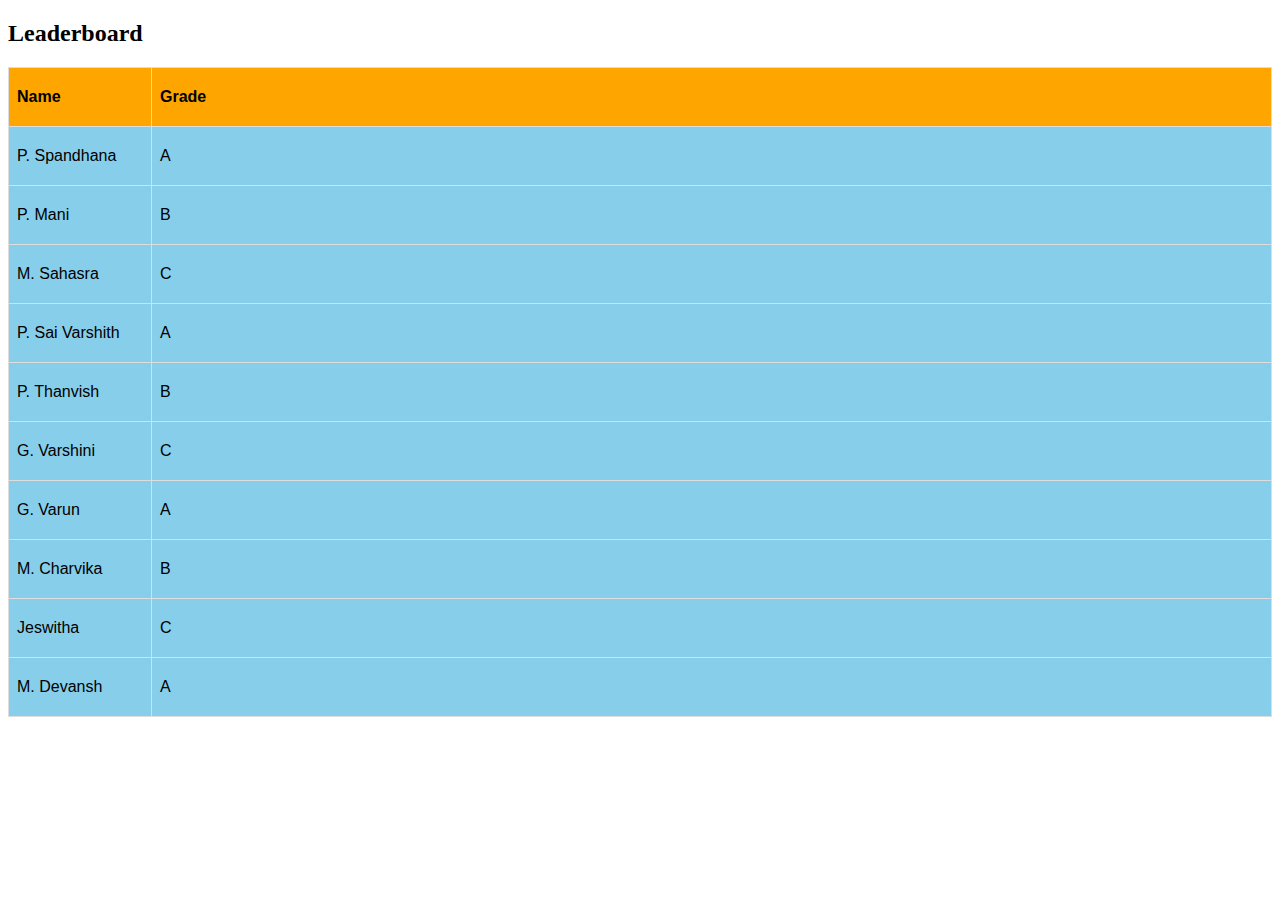
==== index.html @ e74e8256 "file name change" ====
<!DOCTYPE html>
<html lang="en">
<head>
<meta charset="UTF-8">
<meta name="viewport" content="width=device-width, initial-scale=1.0">
<title>Leaderboard</title>
<style>
  /* CSS for leaderboard */
  #leaderboard {
    font-family: Arial, sans-serif;
    border-collapse: collapse;
    width: 100%;
    text-align:center;
  }
  #leaderboard th, #leaderboard td {
    border: 1px solid #ddd;
    padding: 8px;
    text-align: left;
    height:42px;
    background-color: #87CEEB;
  }
  #leaderboard th {
    background-color: #FFA500;
    text-align:left;
  }
  /* Adjust column widths */
  #leaderboard th:first-child,
  #leaderboard td:first-child {
    width: 10vw;
  }
  #leaderboard th:last-child,
  #leaderboard td:last-child {
    width: 90vw;
  }
</style>
</head>
<body>

<h2>Leaderboard</h2>

<table id="leaderboard">
  <thead>
    <tr>
      <th>Name</th>
      <th>Grade</th>
    </tr>
  </thead>
  <tbody id="leaderboard-body">
    <!-- Leaderboard rows will be dynamically added here -->
  </tbody>
</table>

<script>
  // JavaScript to populate the leaderboard
  let students = [
   { name: "P. Spandhana", grade: "A"},
    { name: "P. Mani", grade: "B"},
    { name: "M. Sahasra", grade: "C"},
    { name: "P. Sai Varshith", grade: "A"},
    { name: "P. Thanvish", grade: "B"},
    { name: "G. Varshini", grade: "C"},
    { name: "G. Varun", grade: "A"},
    { name: "M. Charvika", grade: "B"},
    { name: "Jeswitha", grade: "C"},
    { name: "M. Devansh", grade: "A"}
  ];

  const leaderboardBody = document.getElementById('leaderboard-body');

  // Function to render leaderboard
  function renderLeaderboard() {
    leaderboardBody.innerHTML = ''; // Clear previous content
    // Render leaderboard
    students.forEach((student, index) => {
      const row = document.createElement('tr');
      row.innerHTML = `
        <td>${student.name}</td>
        <td contenteditable="true" onBlur="updateData(${index}, 'grade', this.innerText)">${student.grade}</td>
      `;
      leaderboardBody.appendChild(row);
    });
  }

  // Render leaderboard on page load
  renderLeaderboard();
</script>

</body>
</html>
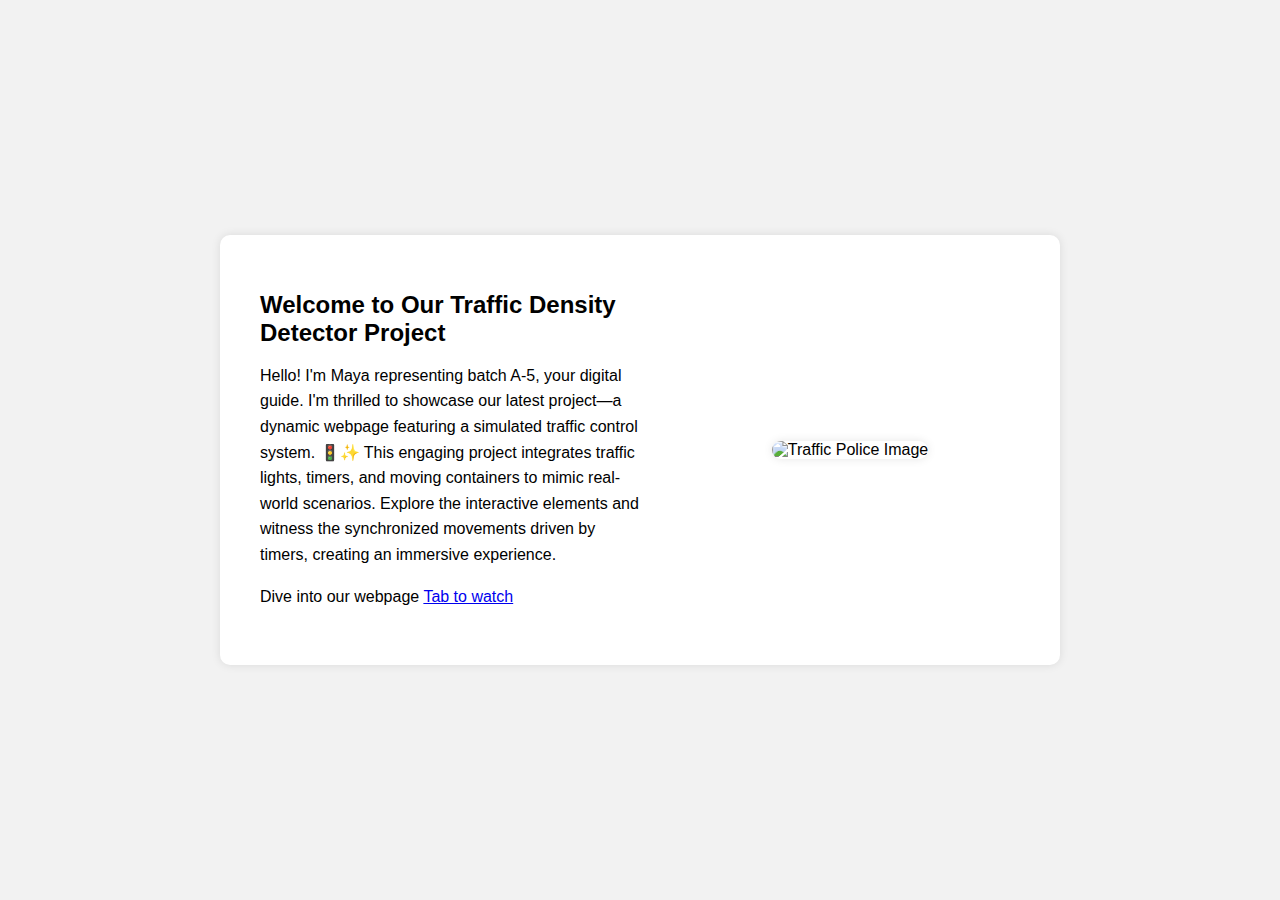
==== commit 1f8e5f62: "Add files via upload" ====
--- a/index.html
+++ b/index.html
@@ -1,89 +1,72 @@
-<!DOCTYPE html>
-<html lang="en">
-<head>
-<meta charset="UTF-8">
-<meta name="viewport" content="width=device-width, initial-scale=1.0">
-<title>Leaderboard</title>
-<style>
-  /* CSS for leaderboard */
-  #leaderboard {
-    font-family: Arial, sans-serif;
-    border-collapse: collapse;
-    width: 100%;
-    text-align:center;
-  }
-  #leaderboard th, #leaderboard td {
-    border: 1px solid #ddd;
-    padding: 8px;
-    text-align: left;
-    height:42px;
-    background-color: #87CEEB;
-  }
-  #leaderboard th {
-    background-color: #FFA500;
-    text-align:left;
-  }
-  /* Adjust column widths */
-  #leaderboard th:first-child,
-  #leaderboard td:first-child {
-    width: 10vw;
-  }
-  #leaderboard th:last-child,
-  #leaderboard td:last-child {
-    width: 90vw;
-  }
-</style>
-</head>
-<body>
-
-<h2>Leaderboard</h2>
-
-<table id="leaderboard">
-  <thead>
-    <tr>
-      <th>Name</th>
-      <th>Grade</th>
-    </tr>
-  </thead>
-  <tbody id="leaderboard-body">
-    <!-- Leaderboard rows will be dynamically added here -->
-  </tbody>
-</table>
-
-<script>
-  // JavaScript to populate the leaderboard
-  let students = [
-   { name: "P. Spandhana", grade: "A"},
-    { name: "P. Mani", grade: "B"},
-    { name: "M. Sahasra", grade: "C"},
-    { name: "P. Sai Varshith", grade: "A"},
-    { name: "P. Thanvish", grade: "B"},
-    { name: "G. Varshini", grade: "C"},
-    { name: "G. Varun", grade: "A"},
-    { name: "M. Charvika", grade: "B"},
-    { name: "Jeswitha", grade: "C"},
-    { name: "M. Devansh", grade: "A"}
-  ];
-
-  const leaderboardBody = document.getElementById('leaderboard-body');
-
-  // Function to render leaderboard
-  function renderLeaderboard() {
-    leaderboardBody.innerHTML = ''; // Clear previous content
-    // Render leaderboard
-    students.forEach((student, index) => {
-      const row = document.createElement('tr');
-      row.innerHTML = `
-        <td>${student.name}</td>
-        <td contenteditable="true" onBlur="updateData(${index}, 'grade', this.innerText)">${student.grade}</td>
-      `;
-      leaderboardBody.appendChild(row);
-    });
-  }
-
-  // Render leaderboard on page load
-  renderLeaderboard();
-</script>
-
-</body>
-</html>
+<!DOCTYPE html>
+<html>
+<head>
+  <title>Traffic Control Project</title>
+  <style>
+    body {
+      font-family: Arial, sans-serif;
+      margin: 0;
+      padding: 0;
+      background-color: #f2f2f2;
+    }
+    .container {
+      display: flex;
+      align-items: center;
+      justify-content: center;
+      height: 100vh;
+    }
+    .content {
+      display: flex;
+      align-items: center;
+      justify-content: space-around;
+      max-width: 800px;
+      padding: 20px;
+      background-color: #fff;
+      border-radius: 10px;
+      box-shadow: 0 0 10px rgba(0, 0, 0, 0.1);
+    }
+    .text {
+      flex: 1;
+      padding: 20px;
+    }
+    .text h1 {
+      font-size: 24px;
+      margin-bottom: 10px;
+    }
+    .text p {
+      font-size: 16px;
+      line-height: 1.6;
+    }
+    .image {
+      flex: 1;
+      display: flex;
+      align-items: center;
+      justify-content: center;
+    }
+    .image img {
+      max-width: 100%;
+      height: auto;
+      border-radius: 10px;
+      box-shadow: 0 0 10px rgba(0, 0, 0, 0.1);
+    }
+  </style>
+</head>
+<body>
+  <div class="container">
+    <div class="content">
+      <div class="text">
+        <h1>Welcome to Our Traffic Density Detector Project</h1>
+        <p>
+          Hello! I'm Maya representing batch A-5, your digital guide. I'm thrilled to showcase our latest project—a dynamic webpage featuring a simulated traffic control system. 🚦✨ This engaging project integrates traffic lights, timers, and moving containers to mimic real-world scenarios. Explore the interactive elements and witness the synchronized movements driven by timers, creating an immersive experience.
+        </p>
+        <p>
+          Dive into our webpage <a href="C:\Users\ssaik\Desktop\level_up\Code\src\components\Home">Tab to watch</a>
+        </p>
+      </div>
+      <div class="image">
+        <img src="C:\Users\ssaik\Downloads\trafficpolic-removebg-preview.png" alt="Traffic Police Image">
+      </div>
+    </div>
+  </div>
+</body>
+</html>
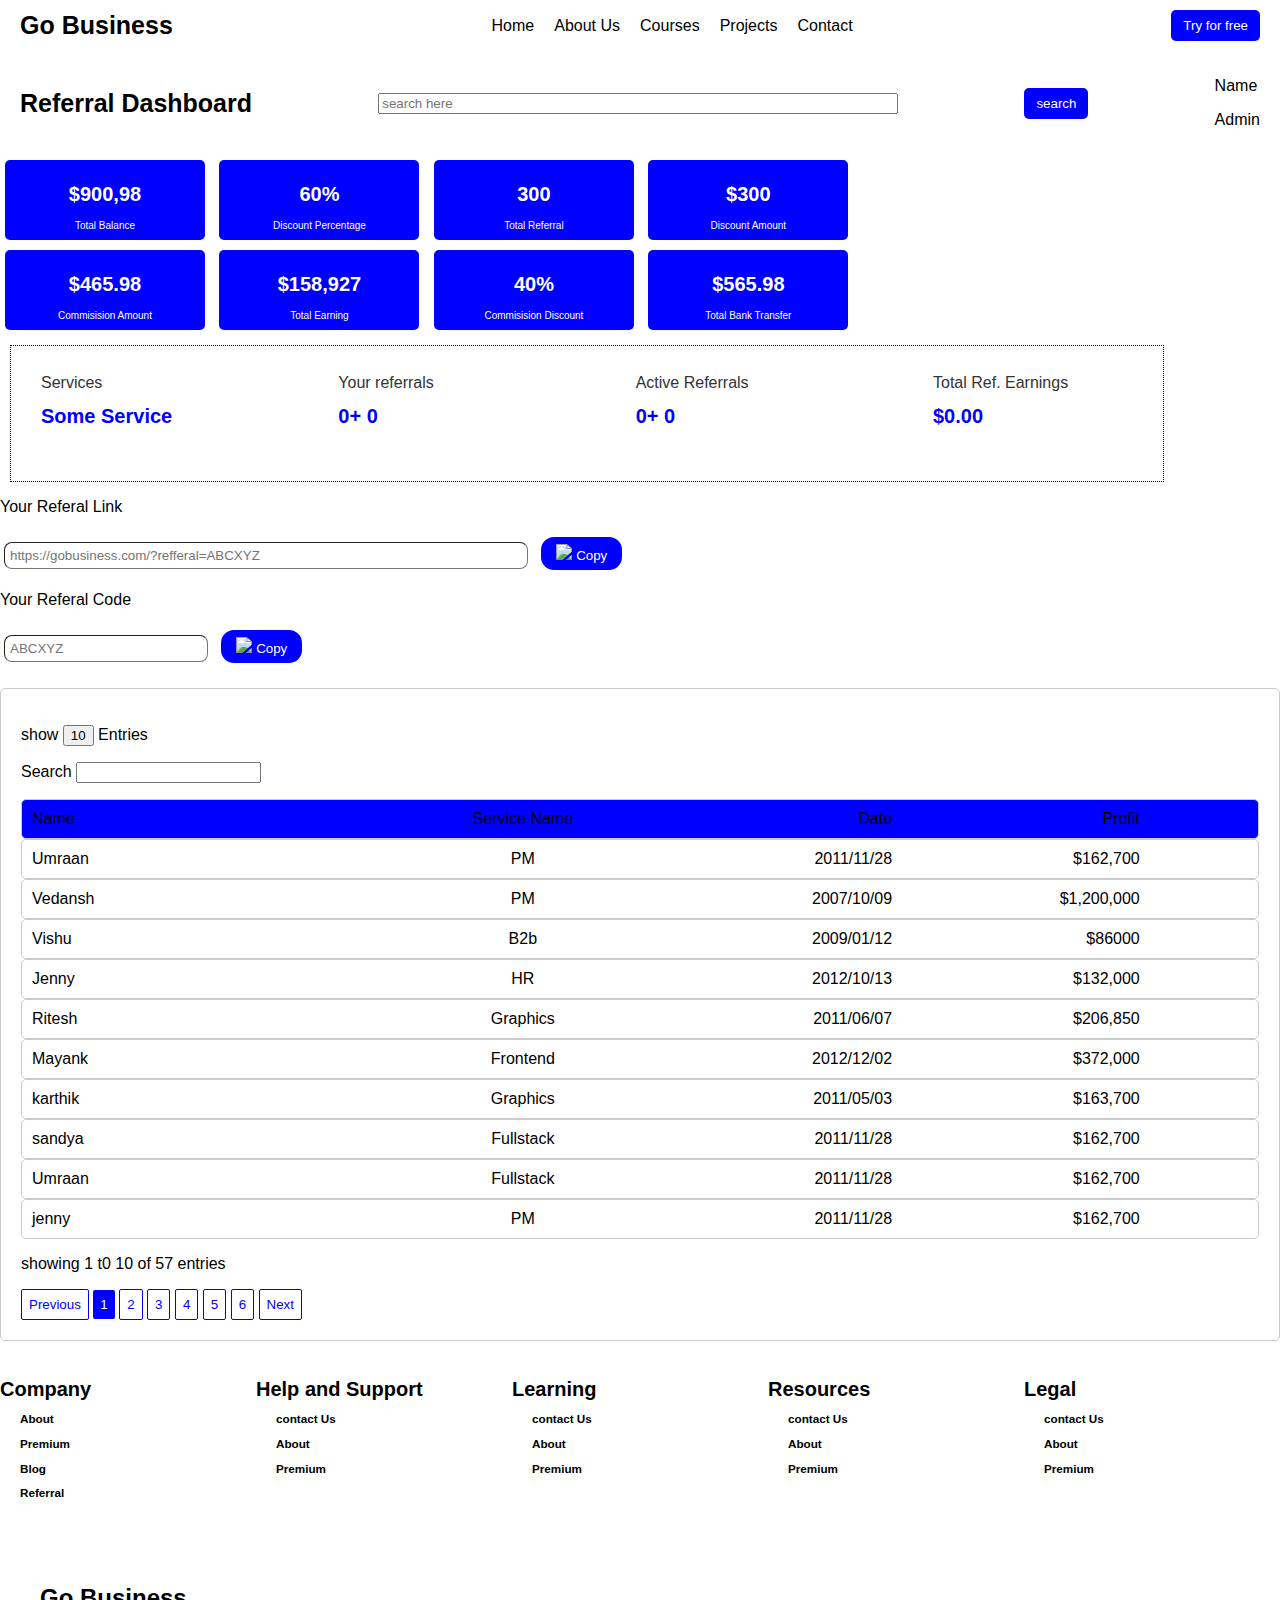
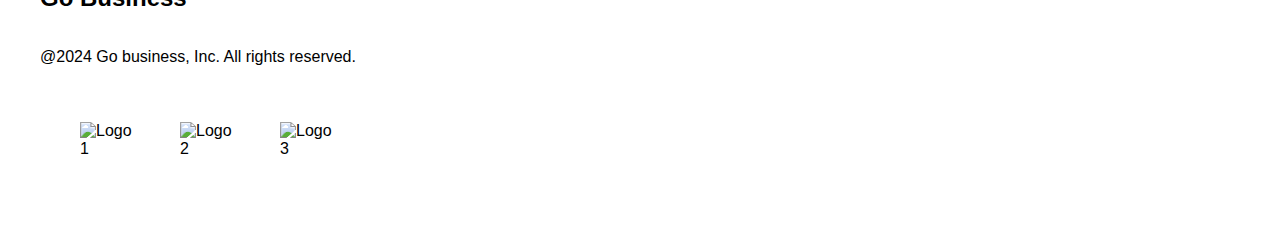
==== commit 72259342: "internal changes" ====
--- a/index.html
+++ b/index.html
@@ -1,72 +1,523 @@
-<!DOCTYPE html>
-<html>
-<head>
-  <title>Traffic Control Project</title>
-  <style>
-    body {
-      font-family: Arial, sans-serif;
-      margin: 0;
-      padding: 0;
-      background-color: #f2f2f2;
-    }
-    .container {
-      display: flex;
-      align-items: center;
-      justify-content: center;
-      height: 100vh;
-    }
-    .content {
-      display: flex;
-      align-items: center;
-      justify-content: space-around;
-      max-width: 800px;
-      padding: 20px;
-      background-color: #fff;
-      border-radius: 10px;
-      box-shadow: 0 0 10px rgba(0, 0, 0, 0.1);
-    }
-    .text {
-      flex: 1;
-      padding: 20px;
-    }
-    .text h1 {
-      font-size: 24px;
-      margin-bottom: 10px;
-    }
-    .text p {
-      font-size: 16px;
-      line-height: 1.6;
-    }
-    .image {
-      flex: 1;
-      display: flex;
-      align-items: center;
-      justify-content: center;
-    }
-    .image img {
-      max-width: 100%;
-      height: auto;
-      border-radius: 10px;
-      box-shadow: 0 0 10px rgba(0, 0, 0, 0.1);
-    }
-  </style>
-</head>
-<body>
-  <div class="container">
-    <div class="content">
-      <div class="text">
-        <h1>Welcome to Our Traffic Density Detector Project</h1>
-        <p>
-          Hello! I'm Maya representing batch A-5, your digital guide. I'm thrilled to showcase our latest project—a dynamic webpage featuring a simulated traffic control system. 🚦✨ This engaging project integrates traffic lights, timers, and moving containers to mimic real-world scenarios. Explore the interactive elements and witness the synchronized movements driven by timers, creating an immersive experience.
-        </p>
-        <p>
-          Dive into our webpage <a href="C:\Users\ssaik\Desktop\level_up\Code\src\components\Home">Tab to watch</a>
-        </p>
-      </div>
-      <div class="image">
-        <img src="C:\Users\ssaik\Downloads\trafficpolic-removebg-preview.png" alt="Traffic Police Image">
-      </div>
-    </div>
-  </div>
-</body>
-</html>
+<!DOCTYPE html>
+<html>
+<head>
+    <meta charset="UTF-8">
+    <meta name="viewport" content="width=device-width, initial-scale=1.0">
+    <title>Referral Dashboard</title>
+    <link rel="stylesheet" href="styles.css">
+  <style>
+    .bottom-section {
+    display: flex;
+    flex-wrap: wrap;
+    justify-content: space-between;
+}
+
+.bottom-heading {
+    flex: 1 1 20%;
+    margin-bottom: 20px;
+}
+
+.bottom-heading h2 {
+    margin-bottom: 10px;
+    font-size: 20px;
+}
+
+.subheadings {
+    padding-left: 20px;
+    font-size: 10px;
+}
+
+.subheadings h3 {
+    margin-bottom: 5px;
+}
+
+.bottom-footer {
+    flex-basis: 100%;
+    margin: 40px;
+    display: flex;
+    flex-direction: column;
+    justify-content: center;
+}
+
+.logos-container {
+    display: flex;
+    margin: 20px;
+}
+
+.logos-container img {
+    width: 30%;
+    max-width: 60px;
+    padding: 20px;
+}
+
+body {
+    margin: 0;
+    padding: 0;
+    font-family: Arial, sans-serif;
+}
+
+.navbar {
+    color: black;
+    display: flex;
+    justify-content: space-between;
+    align-items: center;
+    padding: 10px 20px;
+}
+
+.navbar-heading {
+    margin: 0;
+    font-size: 25px;
+}
+
+.navbar-button {
+    background-color: blue;
+    color: #fff;
+    border: none;
+    padding: 8px 12px;
+    border-radius: 5px;
+    cursor: pointer;
+}
+
+.navbar-button:hover {
+    background-color: #c82333;
+}
+
+.navbar-list {
+    list-style-type: none;
+    margin: 0;
+    padding: 0;
+    display: flex;
+    float: right;
+    color: black;
+}
+
+.navbar-item {
+    margin-right: 20px;
+}
+
+.navbar-item:last-child {
+    margin-right: 0;
+}
+
+.navbar-item a {
+    color: black;
+    text-decoration: none;
+}
+
+.navbar-item a:hover {
+    text-decoration: underline;
+}
+
+.dashboard {
+    margin: 20px auto;
+    padding: 20px;
+    border: 1px solid #ccc;
+    border-radius: 5px;
+}
+
+.dashboard h2 {
+    text-align: center;
+}
+
+.dashboard-list {
+    list-style-type: none;
+    padding: 0;
+}
+
+.dashboard-item {
+    border: 1px solid #ccc;
+    border-radius: 5px;
+    padding: 10px;
+    margin-bottom: 0px;
+}
+
+.dashboard-main-item {
+    border: 1px solid #ccc;
+    border-radius: 5px;
+    padding: 10px;
+    margin-bottom: 0px;
+    background-color: blue;
+}
+
+.service-name {
+    display: inline-block;
+    width: 30%;
+}
+
+.date,
+.profit {
+    display: inline-block;
+    width: 20%;
+    text-align: center;
+}
+
+.profit {
+    text-align: right;
+}
+
+.heading {
+    background-color: blue;
+}
+
+.pre-btn {
+    background-color: transparent;
+    border-style: solid;
+    border-color: blue;
+    color: blue;
+    padding: 7px;
+    border-width: 1px;
+    border-radius: 2px;
+}
+
+.one-btn {
+    background-color: blue;
+    color: #ffffff;
+    padding: 7px;
+    border-width: 0px;
+    border-radius: 2px;
+}
+
+.referal-link-input {
+    padding-right: 5px;
+    border-radius: 8px;
+    padding: 5px;
+    border-width: 1px;
+    width: 40%;
+    margin: 4px;
+}
+
+.referal-code-input {
+    padding-right: 5px;
+    border-radius: 8px;
+    padding: 5px;
+    border-width: 1px;
+    width: 15%;
+    margin: 4px;
+}
+
+.copy-btn {
+    background-color: blue;
+    color: #ffffff;
+    padding: 7px;
+    border-width: 0px;
+    border-radius: 13px;
+    padding-right: 15px;
+    padding-left: 15px;
+    margin: 5px;
+}
+
+.button {
+    padding: 10px 20px;
+    margin: 5px;
+    font-size: 10px;
+    border: none;
+    cursor: pointer;
+    background-color: blue;
+    color: #ffffff;
+    border-radius: 5px;
+    height: 80px;
+    width: 200px;
+}
+
+
+.dotted-container {
+    width: 90vw;
+    height: 15vh;
+    border: 1px dotted black;
+    display: flex;
+    justify-content: space-between;
+    align-items: center;
+    margin: 10px;
+}
+
+.small-container {
+    padding: 10px 20px;
+    margin: 10px;
+    font-size: 16px;
+    border: none;
+    cursor: pointer;
+    color: #333;
+    border-radius: 5px;
+    height: 80px;
+    width: 200px;
+}
+
+.head {
+    color: blue;
+    font-size: 20px;
+}
+
+@media only screen and (max-width: 768px) {
+    .navbar-list {
+        display: none;
+    }
+
+    .navbar-button {
+        margin-left: auto;
+    }
+
+    .navbar-heading {
+        font-size: 20px;
+    }
+}
+  </style>
+</head>
+
+<body>
+    <nav class="navbar">
+        <h1 class="navbar-heading">Go Business</h1>
+        <ul class="navbar-list">
+            <li class="navbar-item"><a href="#">Home</a></li>
+            <li class="navbar-item"><a href="#">About Us</a></li>
+            <li class="navbar-item"><a href="#">Courses</a></li>
+            <li class="navbar-item"><a href="#">Projects</a></li>
+            <li class="navbar-item"><a href="#">Contact</a></li>
+        </ul>
+        <button class="navbar-button">Try for free</button>
+    </nav>
+
+    <nav class="navbar">
+        <h1 class="navbar-heading">Referral Dashboard</h1>
+        <input placeholder="search here" style="width:40vw;" />
+        <button class="navbar-button">search</button>
+        <div>
+            <p>Name</p>
+            <p>Admin</p>
+        </div>
+    </nav>
+
+    <div>
+        <div class="button-row">
+            <button class="button">
+                <h1>$900,98</h1>
+                <p>Total Balance</p>
+            </button>
+            <button class="button">
+                <h1>60%</h1>
+                <p>Discount Percentage</p>
+            </button>
+            <button class="button">
+                <h1>300</h1>
+                <p>Total Referral</p>
+            </button>
+            <button class="button">
+                <h1>$300</h1>
+                <p>Discount Amount</p>
+            </button>
+        </div>
+        <div class="button-row">
+            <button class="button">
+                <h1>$465.98</h1>
+                <p>Commisision Amount</p>
+            </button>
+            <button class="button">
+                <h1>$158,927</h1>
+                <p>Total Earning</p>
+            </button>
+            <button class="button">
+                <h1>40%</h1>
+                <p>Commisision Discount</p>
+            </button>
+            <button class="button">
+                <h1>$565.98</h1>
+                <p>Total Bank Transfer</p>
+            </button>
+        </div>
+    </div>
+
+
+    <div>
+        <div class="dotted-container">
+            <div class="small-container">Services
+                <h1 class="head">Some Service</h1>
+            </div>
+            <div class="small-container">Your referrals
+                <h1 class="head">0+ 0</h1>
+            </div>
+            <div class="small-container">Active Referrals
+                <h1 class="head">0+ 0</h1>
+            </div>
+            <div class="small-container">Total Ref. Earnings
+                <h1 class="head">$0.00</h1>
+            </div>
+        </div>
+    </div>
+
+    <div class="d-flex flex-row">
+        <div>
+            <p> Your Referal Link</p>
+            <input placeholder="https://gobusiness.com/?refferal=ABCXYZ" class="referal-link-input" />
+            <button class="copy-btn">
+                <img src="https://i.imgur.com/deMHGUd.jpeg" style="height:15px;" />
+                Copy
+            </button>
+        </div>
+        <div>
+            <p> Your Referal Code</p>
+            <input placeholder="ABCXYZ" class="referal-code-input" />
+
+            <button class="copy-btn">
+                <img src="https://i.imgur.com/deMHGUd.jpeg" style="height:15px;" />
+                Copy
+            </button>
+        </div>
+    </div>
+
+
+    <div class="dashboard">
+        <div class="d-flex flex-row">
+            <div>
+                <p>show
+                    <button>10</button>
+                    Entries
+                </p>
+            </div>
+            <div>
+                <p> Search
+                    <input />
+                </p>
+            </div>
+        </div>
+
+        <ul class="dashboard-list">
+            <li class="dashboard-main-item">
+                <div class="heading">
+                    <span class="service-name">Name</span>
+                    <span class="date">Service Name</span>
+
+                    <span class="profit">Date</span>
+                    <span class="profit">Profit</span>
+                </div>
+            </li>
+            <li class="dashboard-item">
+                <span class="service-name">Umraan</span>
+                <span class="date">PM</span>
+                <span class="profit">2011/11/28</span>
+                <span class="profit">$162,700</span>
+            </li>
+            <li class="dashboard-item">
+                <span class="service-name">Vedansh</span>
+                <span class="date">PM</span>
+                <span class="profit">2007/10/09</span>
+                <span class="profit">$1,200,000</span>
+            </li>
+            <li class="dashboard-item">
+                <span class="service-name">Vishu</span>
+                <span class="date">B2b</span>
+                <span class="profit">2009/01/12</span>
+                <span class="profit">$86000</span>
+            </li>
+            <li class="dashboard-item">
+                <span class="service-name">Jenny</span>
+                <span class="date">HR</span>
+                <span class="profit">2012/10/13</span>
+                <span class="profit">$132,000</span>
+            </li>
+            <li class="dashboard-item">
+                <span class="service-name">Ritesh</span>
+                <span class="date">Graphics</span>
+                <span class="profit">2011/06/07</span>
+                <span class="profit">$206,850</span>
+            </li>
+            <li class="dashboard-item">
+                <span class="service-name">Mayank</span>
+                <span class="date">Frontend</span>
+                <span class="profit">2012/12/02</span>
+                <span class="profit">$372,000</span>
+            </li>
+            <li class="dashboard-item">
+                <span class="service-name">karthik</span>
+                <span class="date">Graphics</span>
+                <span class="profit">2011/05/03</span>
+                <span class="profit">$163,700</span>
+            </li>
+            <li class="dashboard-item">
+                <span class="service-name">sandya</span>
+                <span class="date">Fullstack</span>
+                <span class="profit">2011/11/28</span>
+                <span class="profit">$162,700</span>
+            </li>
+            <li class="dashboard-item">
+                <span class="service-name">Umraan</span>
+                <span class="date">Fullstack</span>
+                <span class="profit">2011/11/28</span>
+                <span class="profit">$162,700</span>
+            </li>
+            <li class="dashboard-item">
+                <span class="service-name">jenny</span>
+                <span class="date">PM</span>
+                <span class="profit">2011/11/28</span>
+                <span class="profit">$162,700</span>
+            </li>
+        </ul>
+
+
+        <div class="d-flex flex-row justify-content-center">
+            <div>
+                <p> showing 1 t0 10 of 57 entries</p>
+            </div>
+            <button class="pre-btn"> Previous</button>
+            <button class="one-btn"> 1</button>
+            <button class="pre-btn"> 2</button>
+            <button class="pre-btn"> 3</button>
+            <button class="pre-btn"> 4</button>
+            <button class="pre-btn"> 5</button>
+            <button class="pre-btn"> 6</button>
+            <button class="pre-btn"> Next</button>
+        </div>
+    </div>
+    <div class="bottom-section">
+        <div class="bottom-heading">
+            <h2>Company</h2>
+            <div class="subheadings">
+                <h3>About</h3>
+                <h3>Premium</h3>
+                <h3>Blog </h3>
+                <h3>Referral</h3>
+            </div>
+        </div>
+        <div class="bottom-heading">
+            <h2>Help and Support</h2>
+            <div class="subheadings">
+                <h3>contact Us</h3>
+                <h3>About</h3>
+                <h3>Premium</h3>
+            </div>
+        </div>
+        <div class="bottom-heading">
+            <h2>Learning</h2>
+            <div class="subheadings">
+                <h3>contact Us</h3>
+                <h3>About</h3>
+                <h3>Premium</h3>
+            </div>
+        </div>
+        <div class="bottom-heading">
+            <h2>Resources</h2>
+            <div class="subheadings">
+                <h3>contact Us</h3>
+                <h3>About</h3>
+                <h3>Premium</h3>
+            </div>
+        </div>
+        <div class="bottom-heading">
+            <h2>Legal</h2>
+            <div class="subheadings">
+                <h3>contact Us</h3>
+                <h3>About</h3>
+                <h3>Premium</h3>
+            </div>
+        </div>
+    </div>
+    <div class="bottom-footer">
+        <h2>Go Business</h2>
+        <p>@2024 Go business, Inc. All rights reserved.</p>
+        <div class="logos-container">
+            <img src="https://upload.wikimedia.org/wikipedia/commons/5/51/Facebook_f_logo_%282019%29.svg" alt="Logo 1">
+            <img src="https://upload.wikimedia.org/wikipedia/commons/a/a5/Instagram_icon.png" alt="Logo 2">
+            <img src="https://upload.wikimedia.org/wikipedia/commons/e/e9/Linkedin_icon.svg" alt="Logo 3">
+        </div>
+    </div>
+
+</body>
+</html>
